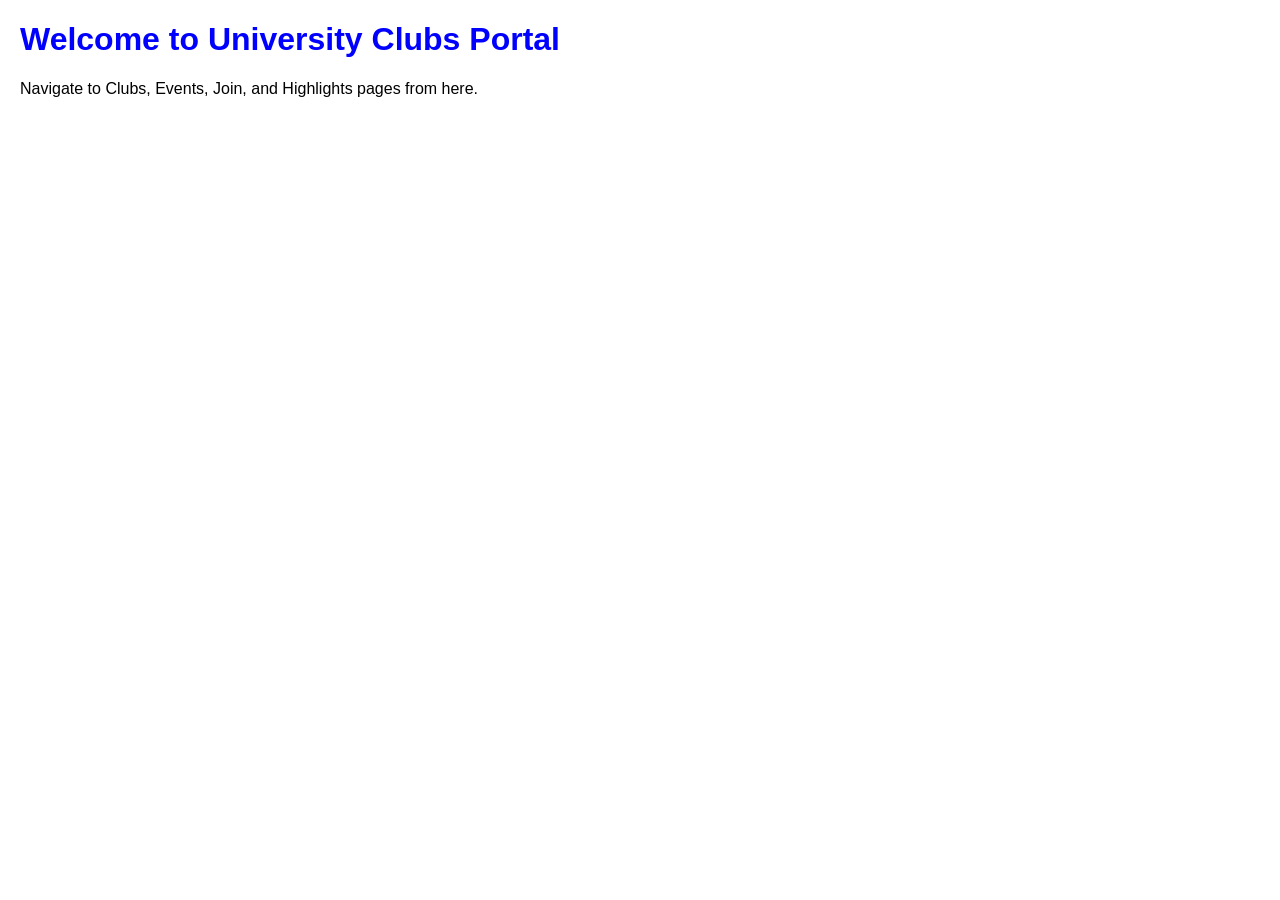
==== src/index.html @ 657454d7 "Add missing HTML pages and placeholder content" ====
<!DOCTYPE html>
<html lang="en">
<head>
    <meta charset="UTF-8">
    <title>Home Page</title>
    <link rel="stylesheet" href="../styles/style.css">
</head>
<body>
    <h1>Welcome to University Clubs Portal</h1>
    <p>Navigate to Clubs, Events, Join, and Highlights pages from here.</p>
</body>
</html>
---- styles/style.css ----
body {
    font-family: Arial;
    margin: 20px;
}

h1 {
    color: blue;
}

/* MEDIA QUERY (REQUIRED) */
@media (max-width: 600px) {
    body {
        background-color: lightgray;
    }
}
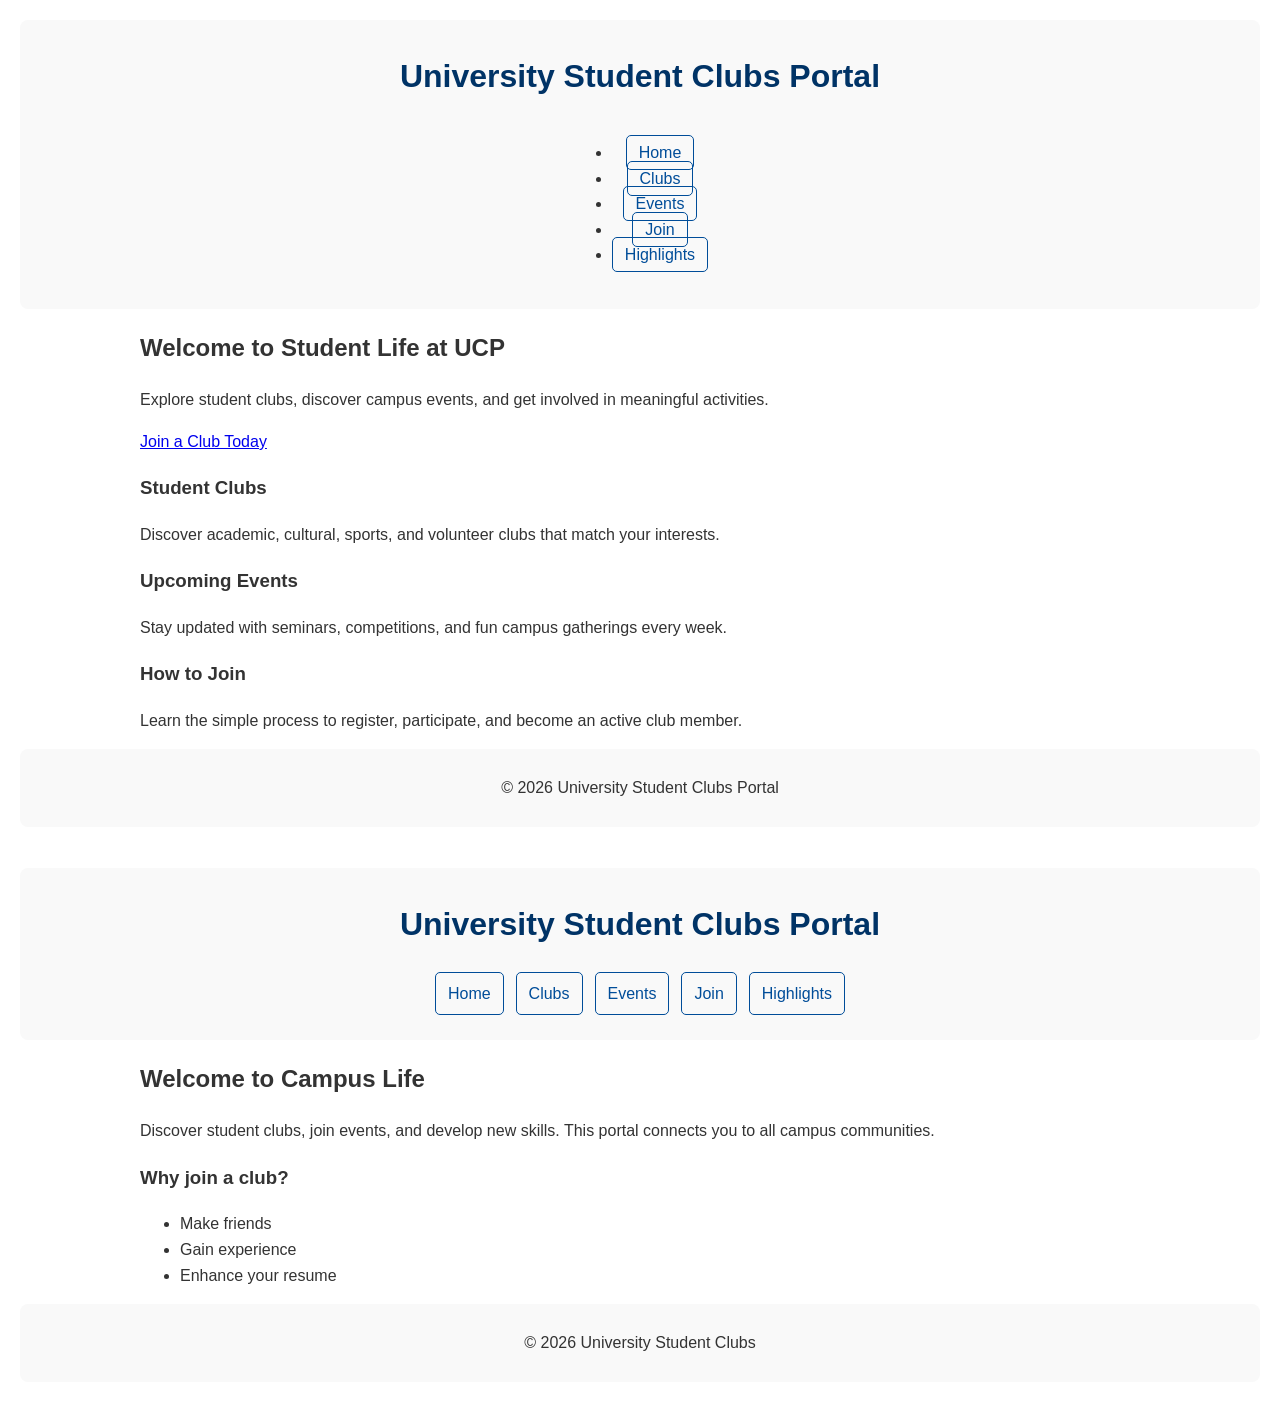
==== commit b8466f54: "Add missing pages and repository baseline files; improve shared styling" ====
--- a/src/index.html
+++ b/src/index.html
@@ -1,12 +1,86 @@
 <!DOCTYPE html>
 <html lang="en">
 <head>
+  <meta charset="UTF-8" />
+  <meta name="viewport" content="width=device-width, initial-scale=1.0" />
+  <title>University Student Clubs Portal - Home</title>
+  <link rel="stylesheet" href="../styles/styles.css" />
+</head>
+<body>
+  <header class="site-header">
+    <h1>University Student Clubs Portal</h1>
+    <nav>
+      <ul class="nav-list">
+        <li><a href="index.html">Home</a></li>
+        <li><a href="clubs.html">Clubs</a></li>
+        <li><a href="events.html">Events</a></li>
+        <li><a href="join.html">Join</a></li>
+        <li><a href="highlights.html">Highlights</a></li>
+      </ul>
+    </nav>
+  </header>
+
+  <main class="content home-page">
+    <section class="hero">
+      <h2>Welcome to Student Life at UCP</h2>
+      <p>Explore student clubs, discover campus events, and get involved in meaningful activities.</p>
+      <a class="cta-button" href="join.html">Join a Club Today</a>
+    </section>
+
+    <section class="cards-grid">
+      <article class="info-card">
+        <h3>Student Clubs</h3>
+        <p>Discover academic, cultural, sports, and volunteer clubs that match your interests.</p>
+      </article>
+      <article class="info-card">
+        <h3>Upcoming Events</h3>
+        <p>Stay updated with seminars, competitions, and fun campus gatherings every week.</p>
+      </article>
+      <article class="info-card">
+        <h3>How to Join</h3>
+        <p>Learn the simple process to register, participate, and become an active club member.</p>
+      </article>
+    </section>
+  </main>
+
+  <footer class="site-footer">
+    <p>&copy; 2026 University Student Clubs Portal</p>
+  </footer>
+﻿<!DOCTYPE html>
+<html>
+<head>
     <meta charset="UTF-8">
-    <title>Home Page</title>
+    <meta name="viewport" content="width=device-width, initial-scale=1.0">
+    <title>University Clubs Portal</title>
     <link rel="stylesheet" href="../styles/style.css">
 </head>
 <body>
-    <h1>Welcome to University Clubs Portal</h1>
-    <p>Navigate to Clubs, Events, Join, and Highlights pages from here.</p>
+    <header>
+        <h1>University Student Clubs Portal</h1>
+        <nav>
+            <a href="index.html">Home</a>
+            <a href="clubs.html">Clubs</a>
+            <a href="events.html">Events</a>
+            <a href="join.html">Join</a>
+            <a href="highlights.html">Highlights</a>
+        </nav>
+    </header>
+    <main>
+        <section>
+            <h2>Welcome to Campus Life</h2>
+            <p>Discover student clubs, join events, and develop new skills. This portal connects you to all campus communities.</p>
+        </section>
+        <section>
+            <h3>Why join a club?</h3>
+            <ul>
+                <li>Make friends</li>
+                <li>Gain experience</li>
+                <li>Enhance your resume</li>
+            </ul>
+        </section>
+    </main>
+    <footer>
+        <p>&copy; 2026 University Student Clubs</p>
+    </footer>
 </body>
-</html>+</html>
--- a/styles/style.css
+++ b/styles/style.css
@@ -1,15 +1,63 @@
-body {
-    font-family: Arial;
+﻿body {
+    font-family: Arial, sans-serif;
     margin: 20px;
+    line-height: 1.6;
+    color: #333;
+}
+
+header, footer {
+    text-align: center;
+    padding: 10px;
+    background-color: #f9f9f9;
+    border-radius: 8px;
+    margin-bottom: 15px;
 }
 
 h1 {
-    color: blue;
+    color: #003366;
 }
 
-/* MEDIA QUERY (REQUIRED) */
+nav {
+    display: flex;
+    justify-content: center;
+    gap: 12px;
+    margin: 15px 0;
+}
+
+nav a {
+    text-decoration: none;
+    color: #004d99;
+    padding: 8px 12px;
+    border: 1px solid #004d99;
+    border-radius: 5px;
+}
+
+nav a:hover {
+    background-color: #004d99;
+    color: white;
+}
+
+main, section {
+    max-width: 1000px;
+    margin-left: auto;
+    margin-right: auto;
+}
+
+@media (max-width: 768px) {
+    nav {
+        flex-direction: column;
+        align-items: center;
+    }
+}
+
 @media (max-width: 600px) {
     body {
-        background-color: lightgray;
+        margin: 10px;
+        background-color: #f1f1f1;
     }
-}+
+    nav a {
+        width: 100%;
+        text-align: center;
+    }
+}
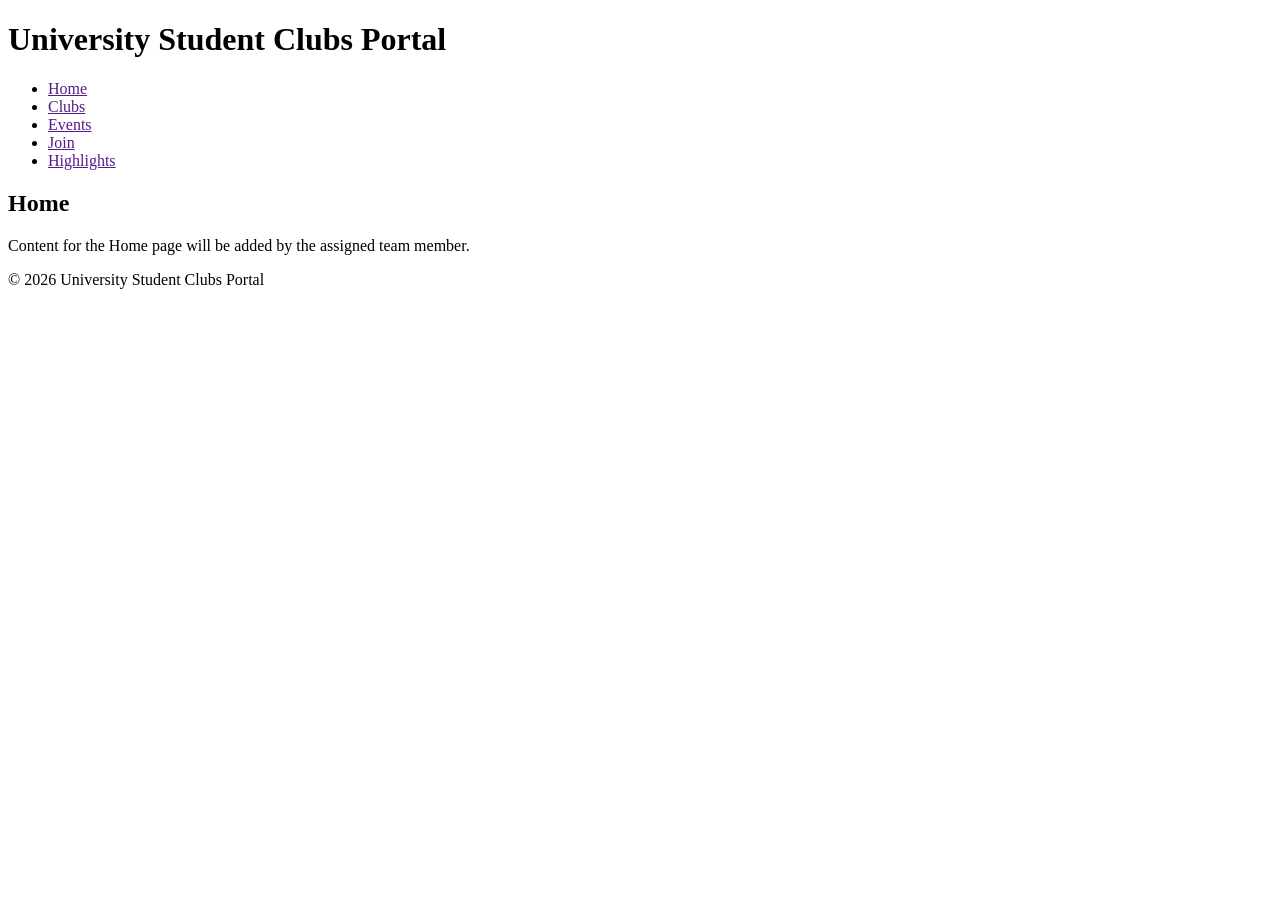
==== commit ad312996: "Add base HTML template to all five pages with shared nav and footer" ====
--- a/src/index.html
+++ b/src/index.html
@@ -1,86 +1,34 @@
 <!DOCTYPE html>
-<html lang="en">
+<html lang=""en"">
 <head>
-  <meta charset="UTF-8" />
-  <meta name="viewport" content="width=device-width, initial-scale=1.0" />
+  <meta charset=""UTF-8"" />
+  <meta name=""viewport"" content=""width=device-width, initial-scale=1.0"" />
   <title>University Student Clubs Portal - Home</title>
-  <link rel="stylesheet" href="../styles/styles.css" />
+  <link rel=""stylesheet"" href=""../styles/styles.css"" />
 </head>
 <body>
-  <header class="site-header">
+  <header class=""site-header"">
     <h1>University Student Clubs Portal</h1>
     <nav>
-      <ul class="nav-list">
-        <li><a href="index.html">Home</a></li>
-        <li><a href="clubs.html">Clubs</a></li>
-        <li><a href="events.html">Events</a></li>
-        <li><a href="join.html">Join</a></li>
-        <li><a href="highlights.html">Highlights</a></li>
+      <ul class=""nav-list"">
+        <li><a href=""index.html"">Home</a></li>
+        <li><a href=""clubs.html"">Clubs</a></li>
+        <li><a href=""events.html"">Events</a></li>
+        <li><a href=""join.html"">Join</a></li>
+        <li><a href=""highlights.html"">Highlights</a></li>
       </ul>
     </nav>
   </header>
 
-  <main class="content home-page">
-    <section class="hero">
-      <h2>Welcome to Student Life at UCP</h2>
-      <p>Explore student clubs, discover campus events, and get involved in meaningful activities.</p>
-      <a class="cta-button" href="join.html">Join a Club Today</a>
-    </section>
-
-    <section class="cards-grid">
-      <article class="info-card">
-        <h3>Student Clubs</h3>
-        <p>Discover academic, cultural, sports, and volunteer clubs that match your interests.</p>
-      </article>
-      <article class="info-card">
-        <h3>Upcoming Events</h3>
-        <p>Stay updated with seminars, competitions, and fun campus gatherings every week.</p>
-      </article>
-      <article class="info-card">
-        <h3>How to Join</h3>
-        <p>Learn the simple process to register, participate, and become an active club member.</p>
-      </article>
+  <main class=""content"">
+    <section>
+      <h2>Home</h2>
+      <p>Content for the Home page will be added by the assigned team member.</p>
     </section>
   </main>
 
-  <footer class="site-footer">
+  <footer class=""site-footer"">
     <p>&copy; 2026 University Student Clubs Portal</p>
   </footer>
-﻿<!DOCTYPE html>
-<html>
-<head>
-    <meta charset="UTF-8">
-    <meta name="viewport" content="width=device-width, initial-scale=1.0">
-    <title>University Clubs Portal</title>
-    <link rel="stylesheet" href="../styles/style.css">
-</head>
-<body>
-    <header>
-        <h1>University Student Clubs Portal</h1>
-        <nav>
-            <a href="index.html">Home</a>
-            <a href="clubs.html">Clubs</a>
-            <a href="events.html">Events</a>
-            <a href="join.html">Join</a>
-            <a href="highlights.html">Highlights</a>
-        </nav>
-    </header>
-    <main>
-        <section>
-            <h2>Welcome to Campus Life</h2>
-            <p>Discover student clubs, join events, and develop new skills. This portal connects you to all campus communities.</p>
-        </section>
-        <section>
-            <h3>Why join a club?</h3>
-            <ul>
-                <li>Make friends</li>
-                <li>Gain experience</li>
-                <li>Enhance your resume</li>
-            </ul>
-        </section>
-    </main>
-    <footer>
-        <p>&copy; 2026 University Student Clubs</p>
-    </footer>
 </body>
 </html>
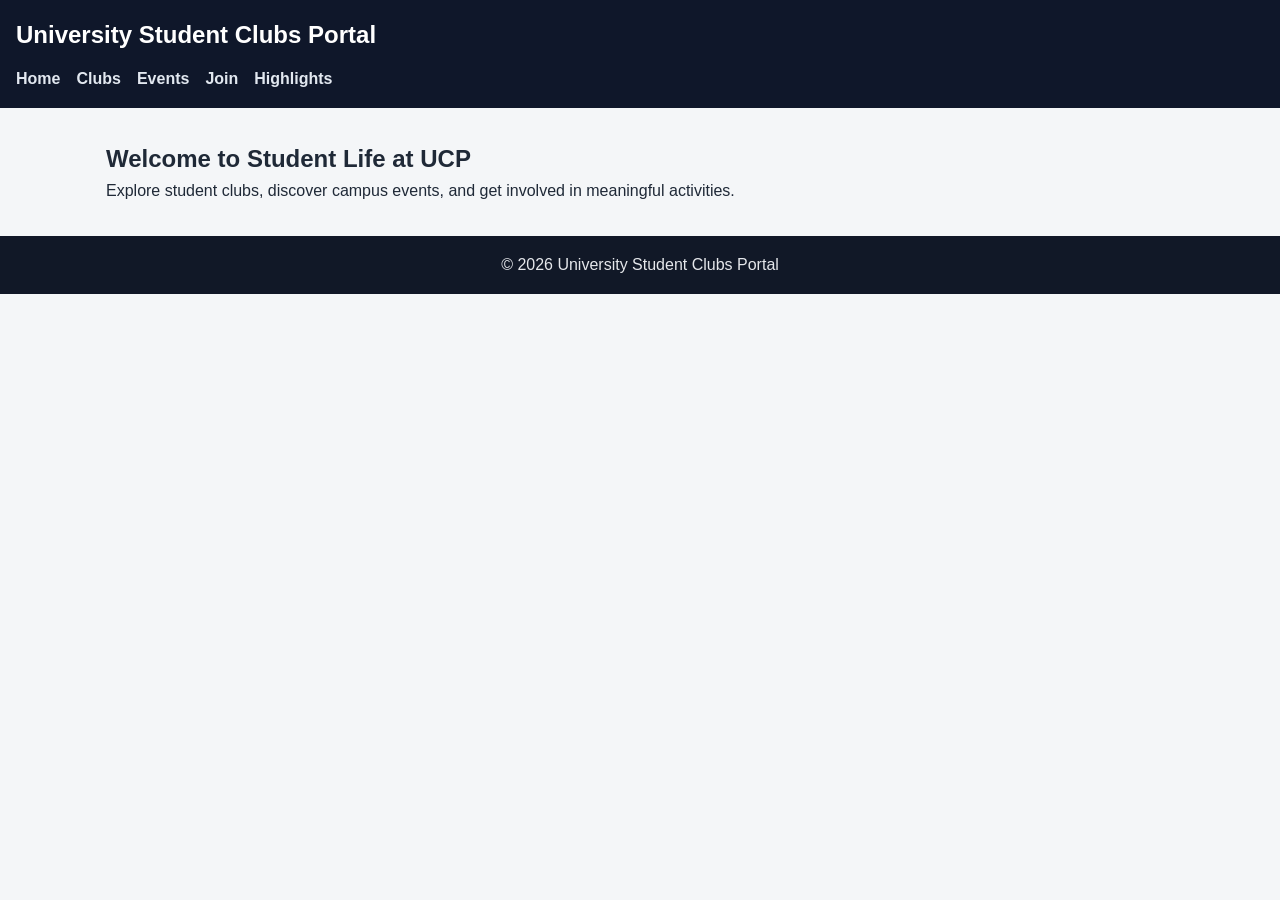
==== commit e1bcc77f: "Add index.html: full HTML structure with header, nav, and footer" ====
--- a/src/index.html
+++ b/src/index.html
@@ -1,33 +1,33 @@
 <!DOCTYPE html>
-<html lang=""en"">
+<html lang="en">
 <head>
-  <meta charset=""UTF-8"" />
-  <meta name=""viewport"" content=""width=device-width, initial-scale=1.0"" />
+  <meta charset="UTF-8" />
+  <meta name="viewport" content="width=device-width, initial-scale=1.0" />
   <title>University Student Clubs Portal - Home</title>
-  <link rel=""stylesheet"" href=""../styles/styles.css"" />
+  <link rel="stylesheet" href="../styles/styles.css" />
 </head>
 <body>
-  <header class=""site-header"">
+  <header class="site-header">
     <h1>University Student Clubs Portal</h1>
     <nav>
-      <ul class=""nav-list"">
-        <li><a href=""index.html"">Home</a></li>
-        <li><a href=""clubs.html"">Clubs</a></li>
-        <li><a href=""events.html"">Events</a></li>
-        <li><a href=""join.html"">Join</a></li>
-        <li><a href=""highlights.html"">Highlights</a></li>
+      <ul class="nav-list">
+        <li><a href="index.html">Home</a></li>
+        <li><a href="clubs.html">Clubs</a></li>
+        <li><a href="events.html">Events</a></li>
+        <li><a href="join.html">Join</a></li>
+        <li><a href="highlights.html">Highlights</a></li>
       </ul>
     </nav>
   </header>
 
-  <main class=""content"">
-    <section>
-      <h2>Home</h2>
-      <p>Content for the Home page will be added by the assigned team member.</p>
+  <main class="content home-page">
+    <section class="intro">
+      <h2>Welcome to Student Life at UCP</h2>
+      <p>Explore student clubs, discover campus events, and get involved in meaningful activities.</p>
     </section>
   </main>
 
-  <footer class=""site-footer"">
+  <footer class="site-footer">
     <p>&copy; 2026 University Student Clubs Portal</p>
   </footer>
 </body>
--- a/styles/styles.css
+++ b/styles/styles.css
@@ -0,0 +1,64 @@
+* {
+  margin: 0;
+  padding: 0;
+  box-sizing: border-box;
+}
+
+body {
+  font-family: Arial, sans-serif;
+  line-height: 1.6;
+  background-color: #f4f6f8;
+  color: #1f2937;
+}
+
+.site-header {
+  background-color: #0f172a;
+  color: #ffffff;
+  padding: 1rem;
+}
+
+.site-header h1 {
+  margin-bottom: 0.75rem;
+  font-size: 1.5rem;
+}
+
+.nav-list {
+  display: flex;
+  list-style: none;
+  gap: 1rem;
+  flex-wrap: wrap;
+}
+
+.nav-list a {
+  color: #e2e8f0;
+  text-decoration: none;
+  font-weight: 600;
+}
+
+.nav-list a:hover {
+  color: #ffffff;
+}
+
+.content {
+  max-width: 1100px;
+  margin: 2rem auto;
+  padding: 0 1rem;
+}
+
+.site-footer {
+  text-align: center;
+  background-color: #111827;
+  color: #e5e7eb;
+  padding: 1rem;
+  margin-top: 2rem;
+}
+
+@media (max-width: 768px) {
+  .site-header {
+    text-align: center;
+  }
+
+  .nav-list {
+    justify-content: center;
+  }
+}
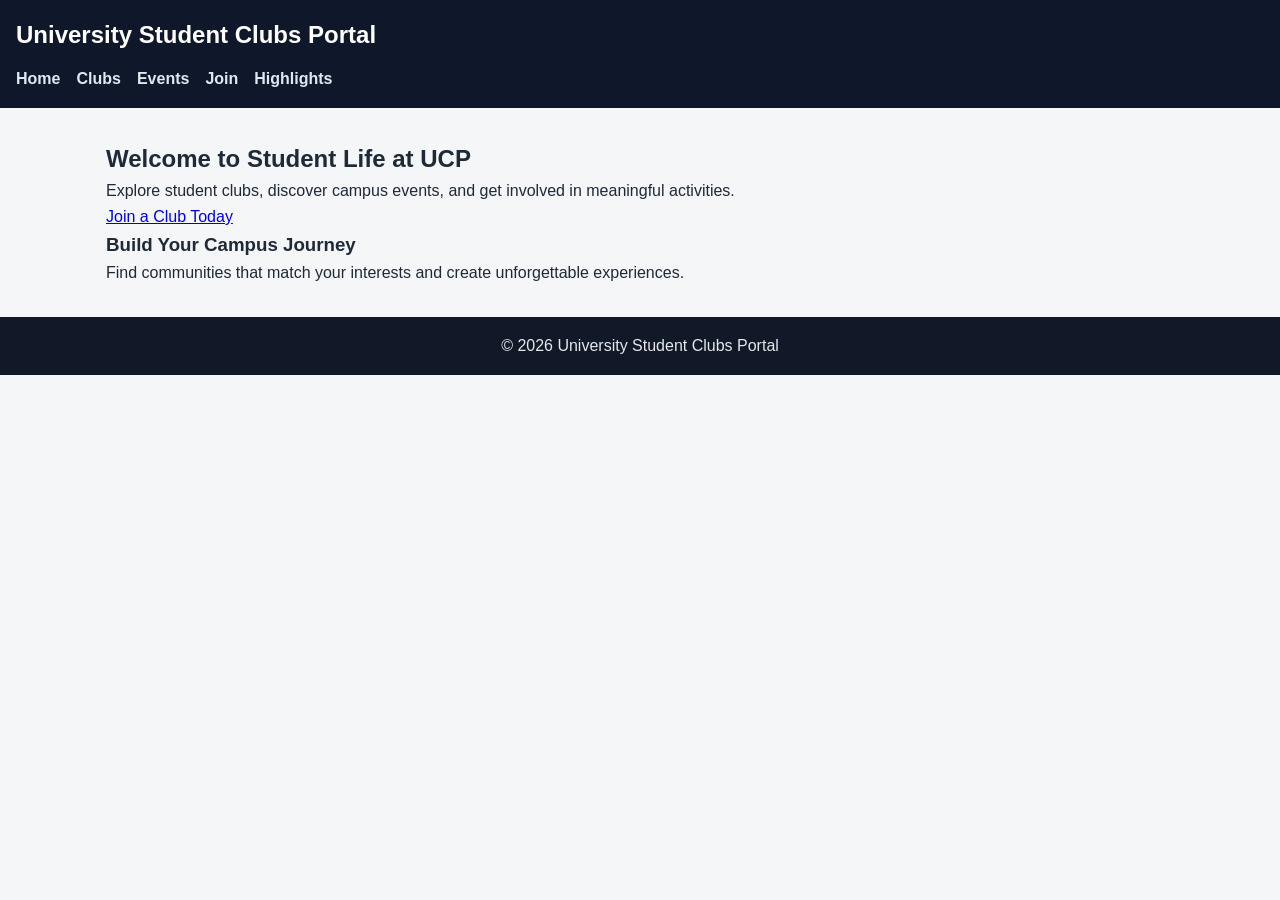
==== commit 602e32d1: "Add index.html: hero section with welcome message and CTA button" ====
--- a/src/index.html
+++ b/src/index.html
@@ -21,9 +21,15 @@
   </header>
 
   <main class="content home-page">
-    <section class="intro">
+    <section class="hero">
       <h2>Welcome to Student Life at UCP</h2>
       <p>Explore student clubs, discover campus events, and get involved in meaningful activities.</p>
+      <a class="cta-button" href="join.html">Join a Club Today</a>
+    </section>
+
+    <section class="intro">
+      <h3>Build Your Campus Journey</h3>
+      <p>Find communities that match your interests and create unforgettable experiences.</p>
     </section>
   </main>
 
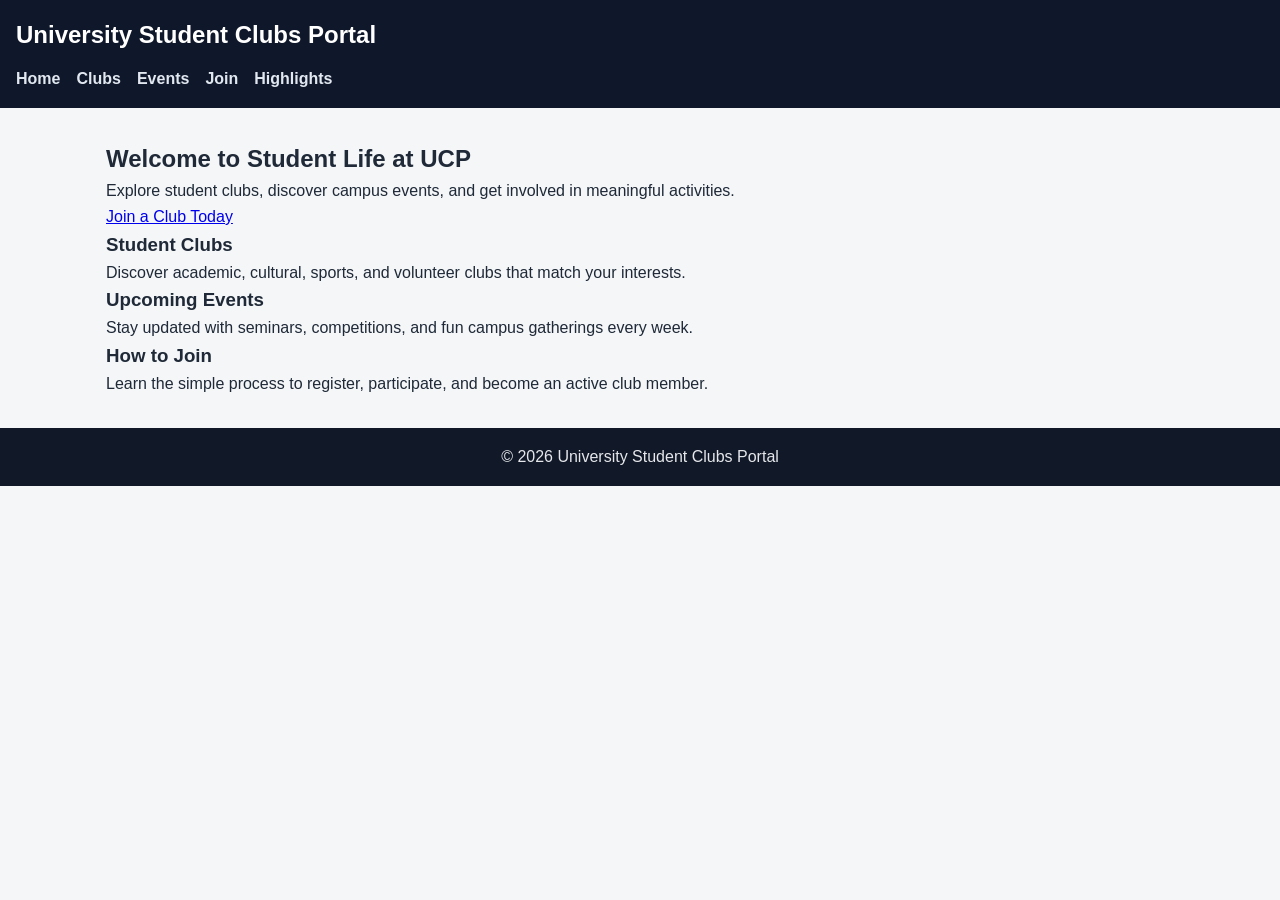
==== commit d589bf6d: "Add index.html: three info cards for clubs, events, and join" ====
--- a/src/index.html
+++ b/src/index.html
@@ -27,9 +27,19 @@
       <a class="cta-button" href="join.html">Join a Club Today</a>
     </section>
 
-    <section class="intro">
-      <h3>Build Your Campus Journey</h3>
-      <p>Find communities that match your interests and create unforgettable experiences.</p>
+    <section class="cards-grid">
+      <article class="info-card">
+        <h3>Student Clubs</h3>
+        <p>Discover academic, cultural, sports, and volunteer clubs that match your interests.</p>
+      </article>
+      <article class="info-card">
+        <h3>Upcoming Events</h3>
+        <p>Stay updated with seminars, competitions, and fun campus gatherings every week.</p>
+      </article>
+      <article class="info-card">
+        <h3>How to Join</h3>
+        <p>Learn the simple process to register, participate, and become an active club member.</p>
+      </article>
     </section>
   </main>
 
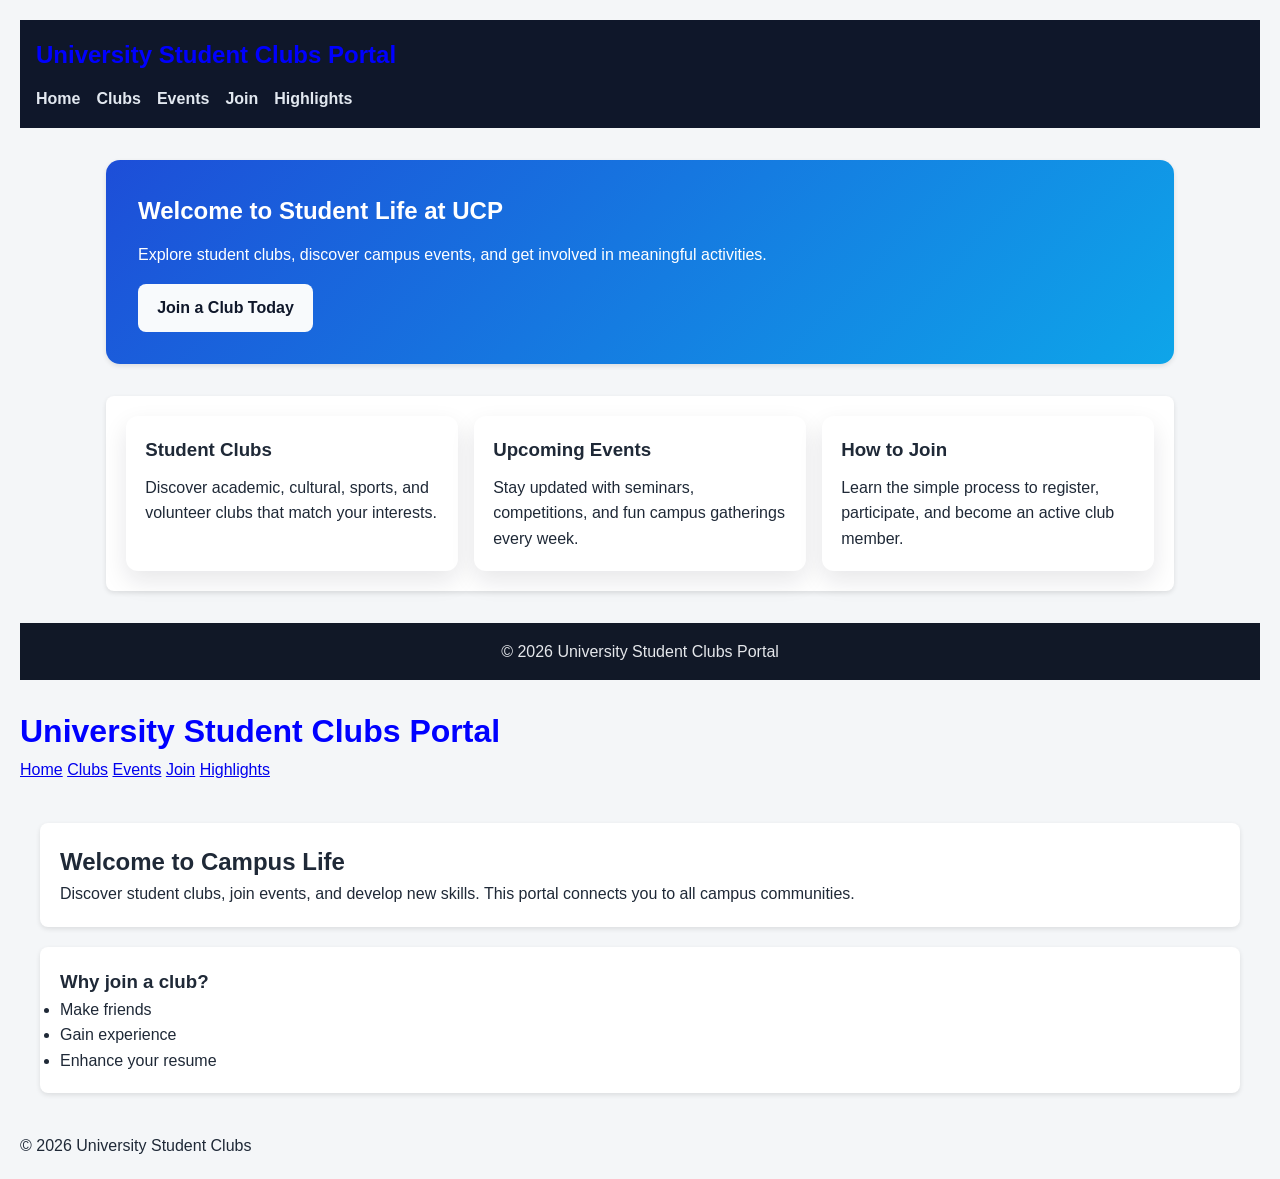
==== commit 667cb70f: "Merge b7b080f5240a075562e722b7c9b0f4173ee69bd3 into f2081a7cb6a1f3b18e9a2f47e20be941b332accd" ====
--- a/src/index.html
+++ b/src/index.html
@@ -46,5 +46,41 @@
   <footer class="site-footer">
     <p>&copy; 2026 University Student Clubs Portal</p>
   </footer>
+﻿<!DOCTYPE html>
+<html>
+<head>
+    <meta charset="UTF-8">
+    <meta name="viewport" content="width=device-width, initial-scale=1.0">
+    <title>University Clubs Portal</title>
+    <link rel="stylesheet" href="../styles/style.css">
+</head>
+<body>
+    <header>
+        <h1>University Student Clubs Portal</h1>
+        <nav>
+            <a href="index.html">Home</a>
+            <a href="clubs.html">Clubs</a>
+            <a href="events.html">Events</a>
+            <a href="join.html">Join</a>
+            <a href="highlights.html">Highlights</a>
+        </nav>
+    </header>
+    <main>
+        <section>
+            <h2>Welcome to Campus Life</h2>
+            <p>Discover student clubs, join events, and develop new skills. This portal connects you to all campus communities.</p>
+        </section>
+        <section>
+            <h3>Why join a club?</h3>
+            <ul>
+                <li>Make friends</li>
+                <li>Gain experience</li>
+                <li>Enhance your resume</li>
+            </ul>
+        </section>
+    </main>
+    <footer>
+        <p>&copy; 2026 University Student Clubs</p>
+    </footer>
 </body>
 </html>
--- a/styles/styles.css
+++ b/styles/styles.css
@@ -52,6 +52,69 @@
   padding: 1rem;
   margin-top: 2rem;
 }
+/* Highlights Page Styles - Member 4 */
+.highlights-intro {
+    text-align: center;
+    padding: 2rem;
+    background: linear-gradient(135deg, #f5f7fa 0%, #c3cfe2 100%);
+}
+
+.highlights-gallery {
+    display: grid;
+    grid-template-columns: repeat(auto-fit, minmax(300px, 1fr));
+    gap: 2rem;
+    padding: 2rem;
+}
+
+.highlight-card {
+    background: white;
+    border-radius: 10px;
+    padding: 1.5rem;
+    box-shadow: 0 4px 6px rgba(0,0,0,0.1);
+    transition: transform 0.3s ease;
+    border-left: 4px solid #ffd700;
+}
+
+.highlight-card:hover {
+    transform: translateY(-5px);
+    box-shadow: 0 6px 12px rgba(0,0,0,0.15);
+}
+
+.highlight-card h3 {
+    color: #2c3e50;
+    margin-bottom: 0.5rem;
+    font-size: 1.3rem;
+}
+
+.highlight-card .achievement {
+    font-weight: bold;
+    color: #e67e22;
+    margin: 0.5rem 0;
+    font-size: 1.1rem;
+}
+
+/* Responsive design - media queries */
+@media (max-width: 768px) {
+    .highlights-gallery {
+        grid-template-columns: 1fr;
+        gap: 1rem;
+        padding: 1rem;
+    }
+    
+    .highlight-card {
+        padding: 1rem;
+    }
+}
+
+@media (max-width: 480px) {
+    .highlights-intro {
+        padding: 1rem;
+    }
+    
+    .highlight-card h3 {
+        font-size: 1.1rem;
+    }
+}
 
 @media (max-width: 768px) {
   .site-header {
@@ -62,3 +125,249 @@
     justify-content: center;
   }
 }
+/* Member 2 - Events Page Styles */
+
+.events-section {
+    background: white;
+    padding: 25px;
+    margin: 25px 0;
+    border-radius: 10px;
+    box-shadow: 0 3px 10px rgba(0,0,0,0.1);
+}
+
+.events-section h3 {
+    color: #1a237e;
+    border-bottom: 2px solid #1a237e;
+    padding-bottom: 10px;
+    margin-bottom: 20px;
+}
+
+.event-card {
+    background: #f8f9fa;
+    padding: 20px;
+    margin: 15px 0;
+    border-radius: 8px;
+    border-left: 5px solid #1a237e;
+    transition: transform 0.2s;
+}
+
+.event-card:hover {
+    transform: translateX(5px);
+    box-shadow: 0 5px 15px rgba(0,0,0,0.1);
+}
+
+.event-card h4 {
+    color: #1a237e;
+    margin-bottom: 10px;
+    font-size: 1.2em;
+}
+
+.event-meta {
+    margin: 5px 0;
+    color: #555;
+}
+
+.event-meta strong {
+    color: #333;
+    width: 60px;
+    display: inline-block;
+}
+
+.event-description {
+    margin-top: 10px;
+    padding-top: 10px;
+    border-top: 1px dashed #ddd;
+    color: #666;
+    font-style: italic;
+}
+
+.events-table {
+    width: 100%;
+    border-collapse: collapse;
+    margin: 20px 0;
+}
+
+.events-table th {
+    background: #1a237e;
+    color: white;
+    padding: 12px;
+    text-align: left;
+}
+
+.events-table td {
+    padding: 12px;
+    border-bottom: 1px solid #ddd;
+}
+
+.events-table tr:nth-child(even) {
+    background: #f8f9fa;
+}
+
+.events-table tr:hover {
+    background: #e8eaf6;
+}
+
+.subtitle {
+    color: #666;
+    font-size: 1.1em;
+    margin-bottom: 30px;
+}
+
+/* Responsive for mobile */
+@media (max-width: 768px) {
+    .events-section {
+        padding: 15px;
+        margin: 15px 0;
+    }
+    
+    .event-card {
+        padding: 15px;
+    }
+    
+    .event-meta strong {
+        width: 100%;
+        display: block;
+        margin-bottom: 3px;
+    }
+    
+    .events-table {
+        font-size: 14px;
+    }
+    
+    .events-table th,
+    .events-table td {
+        padding: 8px;
+    }
+}
+
+@media (max-width: 480px) {
+    .events-table {
+        display: block;
+        overflow-x: auto;
+        white-space: nowrap;
+    }
+    
+    .event-card h4 {
+        font-size: 1.1em;
+    }
+}
+
+/* Index Page Styles (kept during merge) */
+.hero {
+  background: linear-gradient(135deg, #1d4ed8, #0ea5e9);
+  color: #ffffff;
+  border-radius: 14px;
+  padding: 2rem;
+  margin-bottom: 2rem;
+}
+
+.hero h2 {
+  margin-bottom: 0.75rem;
+}
+
+.cta-button {
+  display: inline-block;
+  margin-top: 1rem;
+  padding: 0.7rem 1.2rem;
+  border-radius: 8px;
+  background: #f8fafc;
+  color: #0f172a;
+  text-decoration: none;
+  font-weight: 700;
+}
+
+.cta-button:hover {
+  background: #e2e8f0;
+}
+
+.cards-grid {
+  display: grid;
+  grid-template-columns: repeat(3, minmax(0, 1fr));
+  gap: 1rem;
+}
+
+.info-card {
+  background: #ffffff;
+  border-radius: 12px;
+  padding: 1.2rem;
+  box-shadow: 0 10px 25px rgba(15, 23, 42, 0.1);
+}
+
+.info-card h3 {
+  margin-bottom: 0.6rem;
+}
+
+@media (max-width: 768px) {
+  .hero {
+    padding: 1.5rem;
+  }
+
+  .cards-grid {
+    grid-template-columns: 1fr;
+  }
+}
+
+@media (max-width: 480px) {
+  .site-header h1 {
+    font-size: 1.2rem;
+  }
+
+  .nav-list {
+    flex-direction: column;
+    align-items: center;
+    gap: 0.5rem;
+  }
+
+  .cta-button {
+    width: 100%;
+    text-align: center;
+  }
+}
+
+
+/* Member 3 - Join Page Styles */
+main {
+    padding: 20px;
+}
+
+section {
+    background: white;
+    padding: 20px;
+    margin: 20px 0;
+    border-radius: 8px;
+    box-shadow: 0 2px 5px rgba(0,0,0,0.1);
+}
+
+table {
+    width: 100%;
+    border-collapse: collapse;
+    margin: 15px 0;
+}
+
+table th {
+    background: #1a237e;
+    color: white;
+    padding: 10px;
+}
+
+table td {
+    padding: 10px;
+    border-bottom: 1px solid #ddd;
+}
+
+/* Responsive for mobile */
+@media (max-width: 600px) {
+    table {
+        font-size: 14px;
+    }
+    
+    table td, table th {
+        padding: 5px;
+    }
+    
+    section {
+        padding: 15px;
+        margin: 10px 0;
+    }
+}
+
--- a/styles/style.css
+++ b/styles/style.css
@@ -0,0 +1,15 @@
+body {
+    font-family: Arial;
+    margin: 20px;
+}
+
+h1 {
+    color: blue;
+}
+
+/* MEDIA QUERY (REQUIRED) */
+@media (max-width: 600px) {
+    body {
+        background-color: lightgray;
+    }
+}
